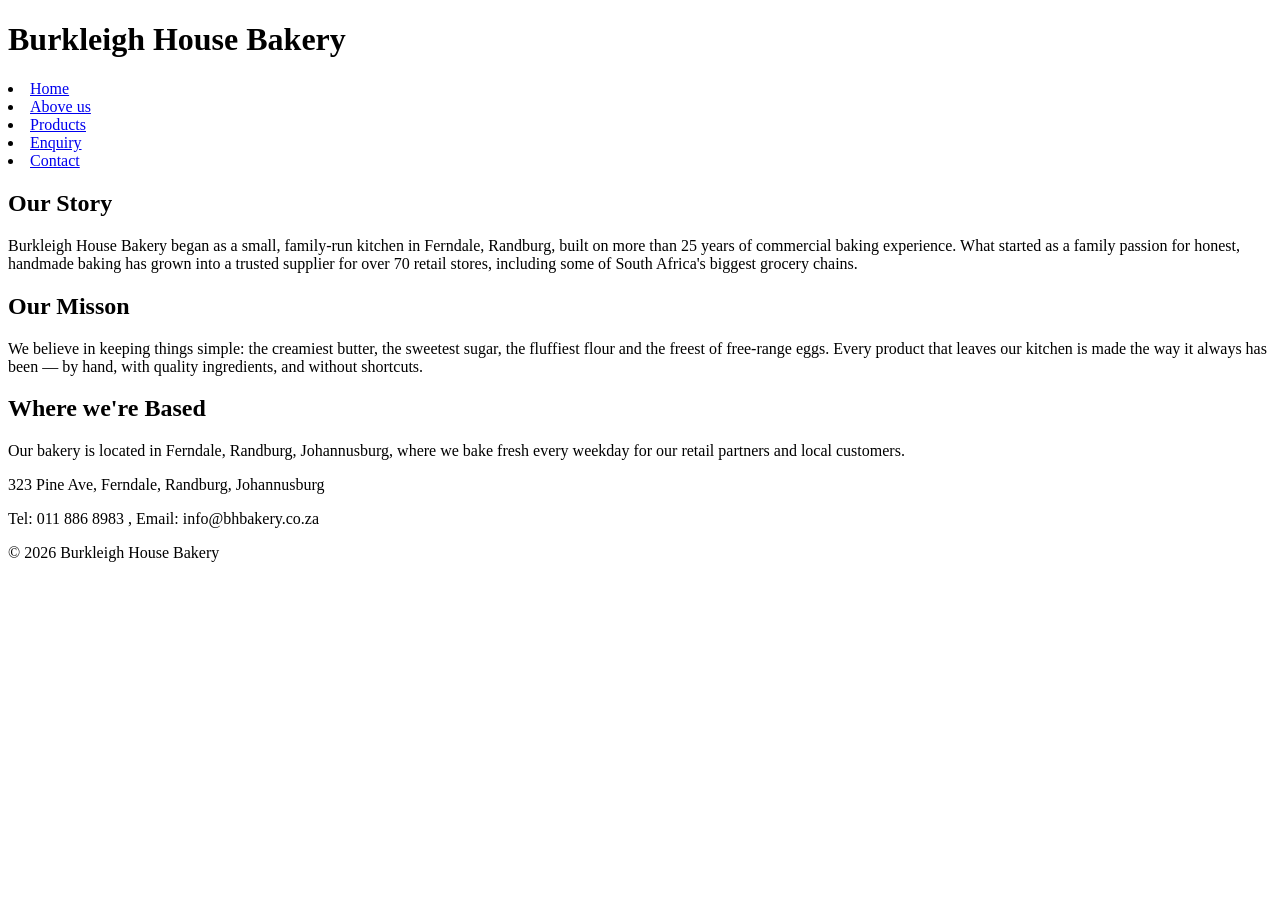
==== WEDE Project/About.html @ a34397e8 "Add files via upload" ====
<!DOCTYPE html>
<html lang="en">
<head>
  <meta charset="UTF-8">
  <meta name="viewport" content="width=device-width,initial-scale=1.0">
  <title>Burkleigh House Bakery, about</title>
</head>
<body>

<header>
  <h1>Burkleigh House Bakery</h1>
  <nav>
    <u1>
      <li><a href="index.html">Home</a></li>
      <li><a href="About.html"> Above us</a></li>
      <li><a href="Products.html">Products</a></li>
      <li><a href="enquiry.html">Enquiry</a></li>
      <li><a href="contact.html">Contact</a></li>
    </u1>
  </nav>
</header>

<main>

  <h2> Our Story</h2>
  <p>
    Burkleigh House Bakery began as a small, family-run kitchen in Ferndale,
    Randburg, built on more than 25 years of commercial baking experience.
    What started as a family passion for honest, handmade baking has grown
    into a trusted supplier for over 70 retail stores, including some of
    South Africa's biggest grocery chains.
  </p>

  <h2>Our Misson</h2>
  <p>
    We believe in keeping things simple: the creamiest butter, the sweetest
    sugar, the fluffiest flour and the freest of free-range eggs. Every
    product that leaves our kitchen is made the way it always has been &mdash;
    by hand, with quality ingredients, and without shortcuts.
  </p>

  <h2>Where we're Based</h2>
  <p>Our bakery is located in Ferndale, Randburg, Johannusburg, where we bake fresh every weekday for our retail partners and local customers.</p>

</main>

<footer>
  <p>323 Pine Ave, Ferndale, Randburg, Johannusburg</p>
  <p> Tel: 011 886 8983 , Email: info@bhbakery.co.za</p>
  <p>&copy; 2026 Burkleigh House Bakery</p>
</footer>
</body>
</html>
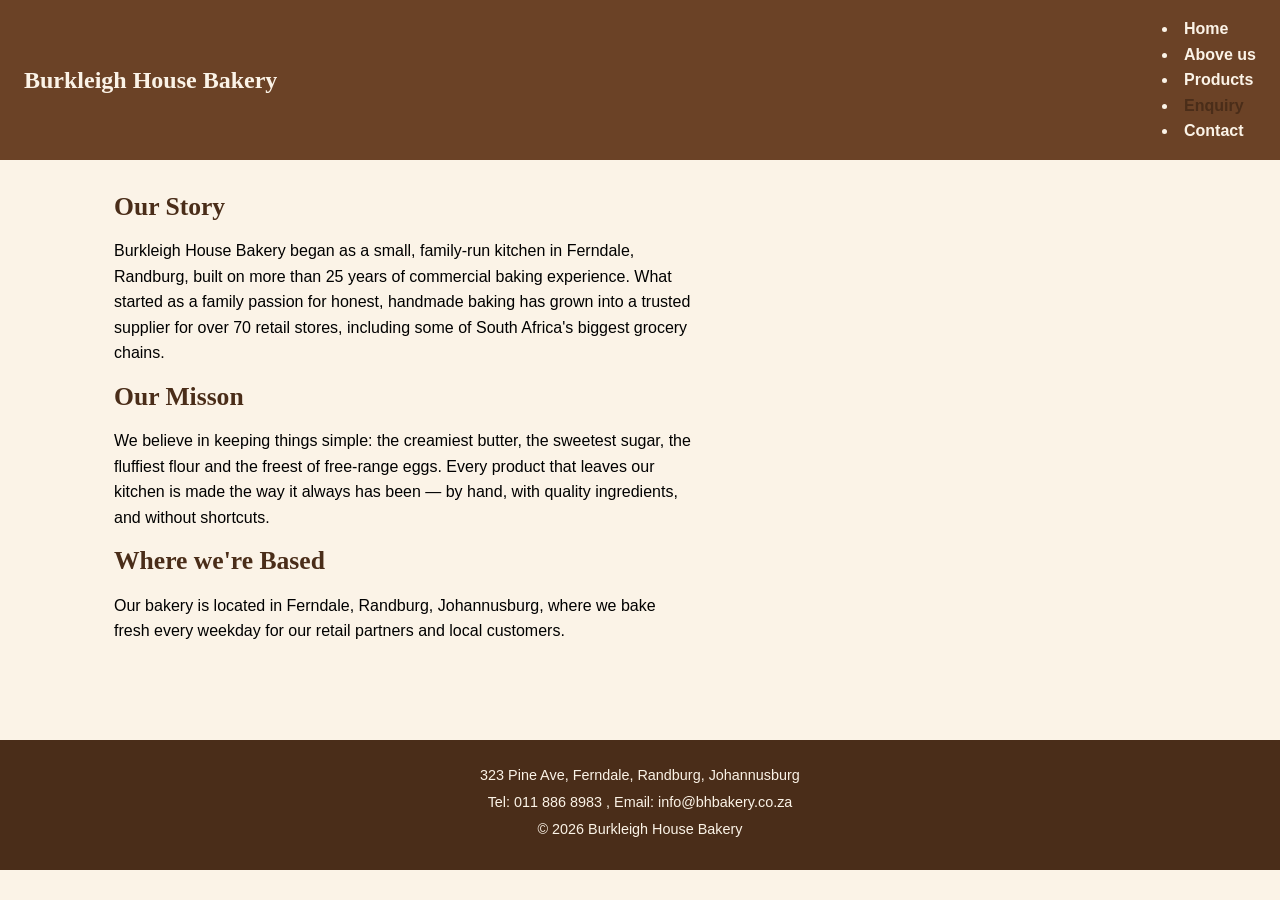
==== commit 6db91915: "Add files via upload" ====
--- a/WEDE Project/About.html
+++ b/WEDE Project/About.html
@@ -4,6 +4,7 @@
   <meta charset="UTF-8">
   <meta name="viewport" content="width=device-width,initial-scale=1.0">
   <title>Burkleigh House Bakery, about</title>
+  <link rel="stylesheet" href="css/style.css">
 </head>
 <body>
 
--- a/WEDE Project/css/style.css
+++ b/WEDE Project/css/style.css
@@ -0,0 +1,248 @@
+/*! HTML5 Boilerplate v9.0.1 | MIT License | https://html5boilerplate.com/ */
+
+/* main.css 3.0.0 | MIT License | https://github.com/h5bp/main.css#readme */
+/*
+ * What follows is the result of much research on cross-browser styling.
+ * Credit left inline and big thanks to Nicolas Gallagher, Jonathan Neal,
+ * Kroc Camen, and the H5BP dev community and team.
+ */
+*, *::before, *::after {
+  margin: 0;
+  padding: 0;
+  box-sizing: border-box;
+}
+/* ==========================================================================
+   1. Base styles: opinionated defaults
+   ========================================================================== */
+:root {
+  /* Colour scheme, defined once so it is easy to change everywhere */
+  --colour-cream: #FBF3E7;
+  --colour-brown: #6B4226;
+  --colour-brown-dark: #4A2D19;
+  --colour-mustard: #D9A441;
+  --font-heading: "Playing Display",Georgia, serif;
+  --font-body: "Open sans", Ariel,sans-serif;
+  --colour-text: #000000;
+}
+
+body {
+  font-family: var(--font-body);
+  font-size: 1rem;
+  line-height: 1.6;
+  color: var(--colour-text);
+  background-color: var(--colour-cream);
+}
+
+a {
+  color: var(--colour-brown);
+  text-decoration: none;
+}
+
+img {
+  /* Basic responsive-image technique: never overflow its container */
+  max-width: 100%;
+  height: auto;
+  display: block;
+}
+
+/* =========================================================
+   2. TYPOGRAPHY
+   ========================================================= */
+h1, h2, h3 {
+  font-family: var(--font-heading);
+  color: var(--colour-brown-dark);
+  line-height: 1.2;
+  margin-bottom: 0.6em;
+}
+
+h1 { font-size: 2rem; }
+h2 { font-size: 1.6rem; }
+h3 { font-size: 1.2rem; }
+
+p {
+  margin-bottom: 1em;
+  max-width: 65ch; /* keeps line length readable */
+}
+
+/* =========================================================
+   3. LAYOUT — header, nav, main container, footer
+   ========================================================= */
+.container {
+  max-width: 1100px;
+  margin: 0 auto;
+  padding: 0 1.5rem;
+}
+
+header {
+  background-color: var(--colour-brown);
+  color: var(--colour-cream);
+  padding: 1rem 1.5rem;
+  display: flex;
+  flex-wrap: wrap;
+  align-items: center;
+  justify-content: space-between;
+}
+
+header h1 {
+  color: var(--colour-cream);
+  font-size: 1.5rem;
+  margin: 0;
+}
+
+nav ul {
+  list-style: none;
+  display: flex;
+  gap: 1.5rem;
+}
+
+nav a {
+  color: var(--colour-cream);
+  font-weight: 600;
+}
+
+nav a:hover,
+nav a:focus {
+  color: var(--colour-mustard);
+}
+
+main {
+  max-width: 1100px;
+  margin: 0 auto;
+  padding: 2rem 1.5rem;
+}
+
+footer {
+  background-color: var(--colour-brown-dark);
+  color: var(--colour-cream);
+  text-align: center;
+  padding: 1.5rem;
+  margin-top: 3rem;
+}
+
+footer p {
+  max-width: none;
+  margin-bottom: 0.3em;
+  font-size: 0.9rem;
+}
+
+/* =========================================================
+   4. VISUAL STYLES — cards, buttons, interactive states
+   ========================================================= */
+#highlights,
+#biscuits, #rusks, #pies, #honey {
+  background: #fff;
+  border-radius: 8px;
+  padding: 1.5rem;
+  margin-bottom: 1.5rem;
+  box-shadow: 0 2px 6px rgba(0, 0, 0, 0.08);
+}
+
+/* Product/highlight sections laid out as a grid on desktop */
+#highlights {
+  display: grid;
+  grid-template-columns: repeat(2, 1fr);
+  gap: 1.5rem;
+  background: none;
+  box-shadow: none;
+  padding: 0;
+}
+
+a[href="enquiry.html"],
+button[type="submit"] {
+  color: var(--colour-cream);
+  color: var(--colour-brown-dark);
+  font-weight: 700;
+  cursor: pointer;
+  transition: background-color 0.2s ease;
+}
+
+a[href="enquiry.html"]:hover,
+button[type="submit"]:hover,
+a[href="enquiry.html"]:focus,
+button[type="submit"]:focus {
+  background-color: var(--colour-brown);
+  color: var(--colour-cream);
+}
+
+button[type="submit"]:active {
+  transform: scale(0.98);
+}
+
+/* =========================================================
+   5. FORMS
+   ========================================================= */
+form {
+  display: flex;
+  flex-direction: column;
+  gap: 0.4rem;
+  max-width: 500px;
+  background: #fff;
+  padding: 1.5rem;
+  border-radius: 8px;
+  box-shadow: 0 2px 6px rgba(0, 0, 0, 0.08);
+}
+
+label {
+  font-weight: 600;
+  margin-top: 0.6rem;
+}
+
+input, select, textarea {
+  padding: 0.6rem;
+  border: 1px solid #ccc;
+  border-radius: 4px;
+  font-family: var(--font-body);
+  font-size: 1rem;
+}
+
+input:focus, select:focus, textarea:focus {
+  outline: 2px solid var(--colour-mustard);
+  border-color: var(--colour-mustard);
+}
+
+button[type="submit"] {
+  margin-top: 1rem;
+  width: fit-content;
+}
+
+/* =========================================================
+   6. RESPONSIVE BREAKPOINTS
+   ========================================================= */
+
+/* Tablet: switch the two-column highlight/product grid to one column */
+@media (max-width: 768px) {
+  #highlights {
+    grid-template-columns: 1fr;
+  }
+
+  header {
+    flex-direction: column;
+    align-items: flex-start;
+  }
+
+  nav ul {
+    margin-top: 0.8rem;
+    gap: 1rem;
+    flex-wrap: wrap;
+  }
+}
+
+/* Mobile: smaller headings, tighter spacing, full-width buttons */
+@media (max-width: 480px) {
+  h1 { font-size: 1.5rem; }
+  h2 { font-size: 1.3rem; }
+  h3 { font-size: 1.1rem; }
+
+  main {
+    padding: 1.5rem 1rem;
+  }
+
+  nav ul {
+    flex-direction: column;
+    gap: 0.6rem;
+  }
+
+  form {
+    padding: 1rem;
+  }
+}
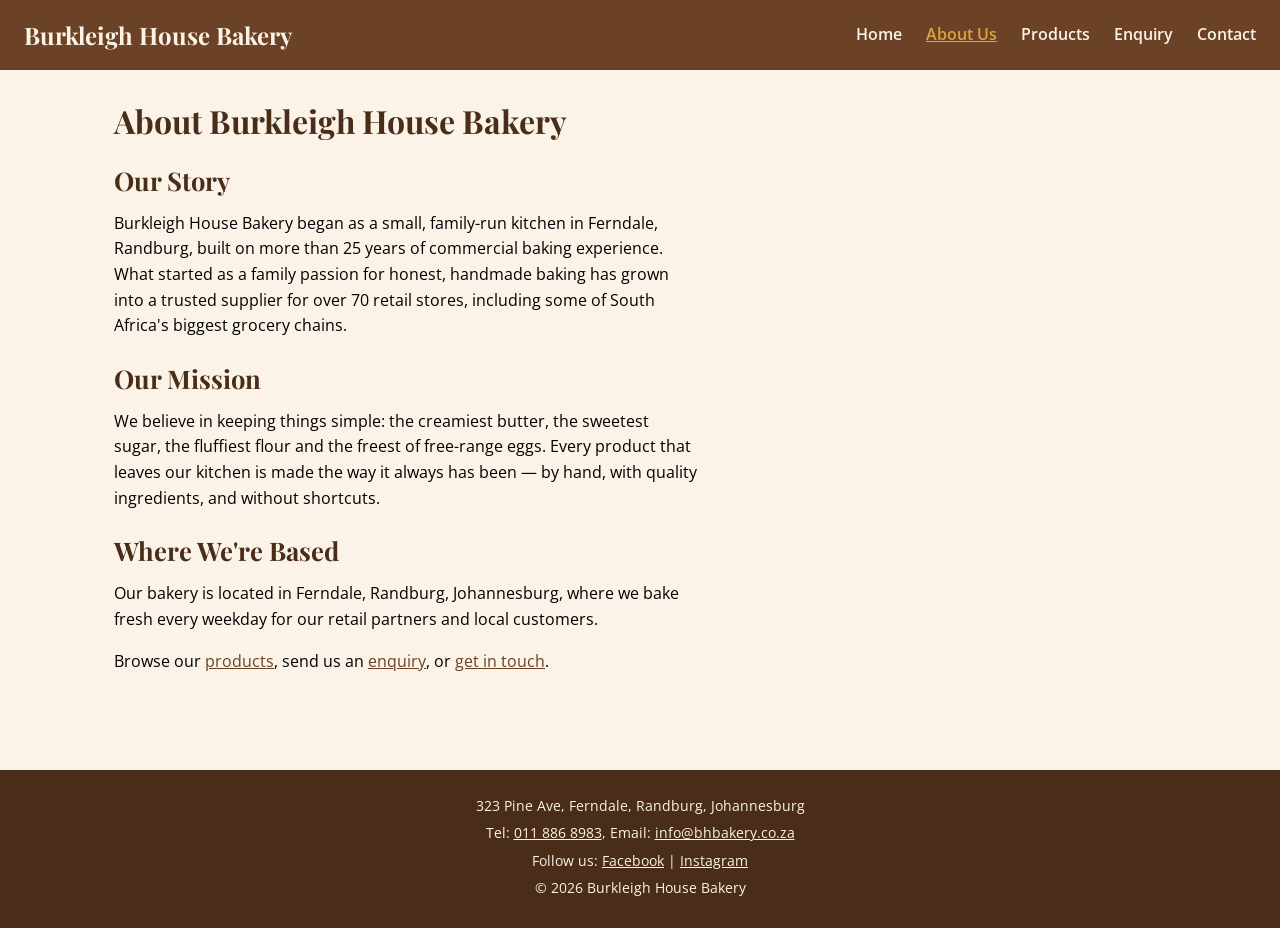
==== commit d9aecbcd: "Add files via upload" ====
--- a/WEDE Project/About.html
+++ b/WEDE Project/About.html
@@ -2,28 +2,36 @@
 <html lang="en">
 <head>
   <meta charset="UTF-8">
-  <meta name="viewport" content="width=device-width,initial-scale=1.0">
-  <title>Burkleigh House Bakery, about</title>
+  <meta name="viewport" content="width=device-width, initial-scale=1.0">
+  <title>About Us | Burkleigh House Bakery, Randburg</title>
+  <meta name="description" content="Learn how Burkleigh House Bakery grew from a family kitchen in Ferndale, Randburg into a supplier for over 70 South African retail stores.">
+  <link rel="preconnect" href="https://fonts.googleapis.com">
+  <link rel="preconnect" href="https://fonts.gstatic.com" crossorigin>
+  <link href="https://fonts.googleapis.com/css2?family=Open+Sans:wght@400;600;700&family=Playfair+Display:wght@700&display=swap" rel="stylesheet">
   <link rel="stylesheet" href="css/style.css">
+  <script src="js/main.js" defer></script>
 </head>
 <body>
 
 <header>
-  <h1>Burkleigh House Bakery</h1>
-  <nav>
-    <u1>
+  <p class="site-name">Burkleigh House Bakery</p>
+  <button type="button" class="menu-btn" id="menu-btn" aria-expanded="false" aria-controls="main-nav">Menu</button>
+  <nav id="main-nav" aria-label="Main">
+    <ul>
       <li><a href="index.html">Home</a></li>
-      <li><a href="About.html"> Above us</a></li>
+      <li><a href="About.html" aria-current="page">About Us</a></li>
       <li><a href="Products.html">Products</a></li>
       <li><a href="enquiry.html">Enquiry</a></li>
       <li><a href="contact.html">Contact</a></li>
-    </u1>
+    </ul>
   </nav>
 </header>
 
 <main>
 
-  <h2> Our Story</h2>
+  <h1>About Burkleigh House Bakery</h1>
+
+  <h2>Our Story</h2>
   <p>
     Burkleigh House Bakery began as a small, family-run kitchen in Ferndale,
     Randburg, built on more than 25 years of commercial baking experience.
@@ -32,7 +40,7 @@
     South Africa's biggest grocery chains.
   </p>
 
-  <h2>Our Misson</h2>
+  <h2>Our Mission</h2>
   <p>
     We believe in keeping things simple: the creamiest butter, the sweetest
     sugar, the fluffiest flour and the freest of free-range eggs. Every
@@ -40,15 +48,24 @@
     by hand, with quality ingredients, and without shortcuts.
   </p>
 
-  <h2>Where we're Based</h2>
-  <p>Our bakery is located in Ferndale, Randburg, Johannusburg, where we bake fresh every weekday for our retail partners and local customers.</p>
+  <h2>Where We're Based</h2>
+  <p>Our bakery is located in Ferndale, Randburg, Johannesburg, where we bake fresh every weekday for our retail partners and local customers.</p>
+  <p>
+    Browse our <a href="products.html">products</a>, send us an
+    <a href="enquiry.html">enquiry</a>, or <a href="contact.html">get in touch</a>.
+  </p>
 
 </main>
 
 <footer>
-  <p>323 Pine Ave, Ferndale, Randburg, Johannusburg</p>
-  <p> Tel: 011 886 8983 , Email: info@bhbakery.co.za</p>
+  <p>323 Pine Ave, Ferndale, Randburg, Johannesburg</p>
+  <p>Tel: <a href="tel:+27118868983">011 886 8983</a>, Email: <a href="mailto:info@bhbakery.co.za">info@bhbakery.co.za</a></p>
+  <p>Follow us:
+    <a href="https://www.facebook.com/" target="_blank" rel="noopener noreferrer">Facebook</a> |
+    <a href="https://www.instagram.com/" target="_blank" rel="noopener noreferrer">Instagram</a>
+  </p>
   <p>&copy; 2026 Burkleigh House Bakery</p>
 </footer>
+
 </body>
 </html>
--- a/WEDE Project/css/style.css
+++ b/WEDE Project/css/style.css
@@ -1,28 +1,23 @@
 /*! HTML5 Boilerplate v9.0.1 | MIT License | https://html5boilerplate.com/ */
 
-/* main.css 3.0.0 | MIT License | https://github.com/h5bp/main.css#readme */
-/*
- * What follows is the result of much research on cross-browser styling.
- * Credit left inline and big thanks to Nicolas Gallagher, Jonathan Neal,
- * Kroc Camen, and the H5BP dev community and team.
- */
 *, *::before, *::after {
   margin: 0;
   padding: 0;
   box-sizing: border-box;
 }
-/* ==========================================================================
-   1. Base styles: opinionated defaults
-   ========================================================================== */
+
+/* =========================================================
+   1. BASE STYLES
+   ========================================================= */
 :root {
-  /* Colour scheme, defined once so it is easy to change everywhere */
   --colour-cream: #FBF3E7;
   --colour-brown: #6B4226;
   --colour-brown-dark: #4A2D19;
   --colour-mustard: #D9A441;
-  --font-heading: "Playing Display",Georgia, serif;
-  --font-body: "Open sans", Ariel,sans-serif;
+  --colour-error: #B00020;
   --colour-text: #000000;
+  --font-heading: "Playfair Display", Georgia, serif;
+  --font-body: "Open Sans", Arial, sans-serif;
 }
 
 body {
@@ -35,14 +30,21 @@
 
 a {
   color: var(--colour-brown);
-  text-decoration: none;
 }
 
 img {
-  /* Basic responsive-image technique: never overflow its container */
   max-width: 100%;
   height: auto;
   display: block;
+}
+
+:focus-visible {
+  outline: 3px solid var(--colour-brown-dark);
+  outline-offset: 2px;
+}
+
+[hidden] {
+  display: none !important;
 }
 
 /* =========================================================
@@ -56,23 +58,17 @@
 }
 
 h1 { font-size: 2rem; }
-h2 { font-size: 1.6rem; }
+h2 { font-size: 1.6rem; margin-top: 1.5rem; }
 h3 { font-size: 1.2rem; }
 
 p {
   margin-bottom: 1em;
-  max-width: 65ch; /* keeps line length readable */
-}
-
-/* =========================================================
-   3. LAYOUT — header, nav, main container, footer
-   ========================================================= */
-.container {
-  max-width: 1100px;
-  margin: 0 auto;
-  padding: 0 1.5rem;
-}
-
+  max-width: 65ch;
+}
+
+/* =========================================================
+   3. LAYOUT: header, nav, main, footer
+   ========================================================= */
 header {
   background-color: var(--colour-brown);
   color: var(--colour-cream);
@@ -83,10 +79,23 @@
   justify-content: space-between;
 }
 
-header h1 {
+.site-name {
+  font-family: var(--font-heading);
+  font-size: 1.5rem;
+  font-weight: 700;
+  margin: 0;
+}
+
+.menu-btn {
+  display: none;
+  background: none;
   color: var(--colour-cream);
-  font-size: 1.5rem;
-  margin: 0;
+  border: 1px solid var(--colour-cream);
+  border-radius: 4px;
+  padding: 0.4rem 0.9rem;
+  font-family: var(--font-body);
+  font-size: 1rem;
+  cursor: pointer;
 }
 
 nav ul {
@@ -98,11 +107,17 @@
 nav a {
   color: var(--colour-cream);
   font-weight: 600;
+  text-decoration: none;
 }
 
 nav a:hover,
-nav a:focus {
+nav a:focus,
+nav a[aria-current="page"] {
   color: var(--colour-mustard);
+}
+
+nav a[aria-current="page"] {
+  text-decoration: underline;
 }
 
 main {
@@ -125,51 +140,216 @@
   font-size: 0.9rem;
 }
 
-/* =========================================================
-   4. VISUAL STYLES — cards, buttons, interactive states
-   ========================================================= */
-#highlights,
-#biscuits, #rusks, #pies, #honey {
-  background: #fff;
-  border-radius: 8px;
-  padding: 1.5rem;
-  margin-bottom: 1.5rem;
-  box-shadow: 0 2px 6px rgba(0, 0, 0, 0.08);
-}
-
-/* Product/highlight sections laid out as a grid on desktop */
+footer a {
+  color: var(--colour-cream);
+}
+
+header :focus-visible,
+footer :focus-visible {
+  outline-color: var(--colour-mustard);
+}
+
+/* =========================================================
+   4. BUTTONS AND CARDS
+   ========================================================= */
+.btn {
+  display: inline-block;
+  background-color: var(--colour-mustard);
+  color: var(--colour-brown-dark);
+  font-family: var(--font-body);
+  font-size: 1rem;
+  font-weight: 700;
+  text-decoration: none;
+  padding: 0.7rem 1.4rem;
+  border: none;
+  border-radius: 4px;
+  cursor: pointer;
+  transition: background-color 0.2s ease;
+}
+
+.btn:hover,
+.btn:focus {
+  background-color: var(--colour-brown);
+  color: var(--colour-cream);
+}
+
+#hero img {
+  border-radius: 8px;
+  margin-bottom: 1rem;
+}
+
+#hero .btn {
+  margin-top: 0.5rem;
+}
+
 #highlights {
   display: grid;
   grid-template-columns: repeat(2, 1fr);
   gap: 1.5rem;
+  margin-top: 2rem;
+}
+
+.card,
+#highlights article {
+  background: #fff;
+  border-radius: 8px;
+  padding: 1.5rem;
+  box-shadow: 0 2px 6px rgba(0, 0, 0, 0.08);
+  transition: transform 0.2s ease, box-shadow 0.2s ease;
+}
+
+.card:hover,
+#highlights article:hover {
+  transform: translateY(-4px);
+  box-shadow: 0 6px 14px rgba(0, 0, 0, 0.15);
+}
+
+#highlights h2 {
+  font-size: 1.2rem;
+  margin-top: 0;
+}
+
+/* =========================================================
+   5. PRODUCTS: search controls, product grid, gallery, lightbox
+   ========================================================= */
+.controls {
+  display: flex;
+  flex-wrap: wrap;
+  gap: 1rem;
+  margin-bottom: 1rem;
+}
+
+.control {
+  display: flex;
+  flex-direction: column;
+  gap: 0.2rem;
+}
+
+.control label {
+  margin-top: 0;
+}
+
+.product-grid {
+  display: grid;
+  grid-template-columns: repeat(auto-fill, minmax(240px, 1fr));
+  gap: 1.5rem;
+}
+
+.card img {
+  border-radius: 6px;
+  margin-bottom: 0.8rem;
+}
+
+.price {
+  font-weight: 700;
+  color: var(--colour-brown);
+}
+
+.gallery {
+  display: grid;
+  grid-template-columns: repeat(auto-fill, minmax(150px, 1fr));
+  gap: 1rem;
+}
+
+.gallery img {
+  width: 100%;
+  aspect-ratio: 3 / 2;
+  object-fit: cover;
+  border-radius: 8px;
+  cursor: pointer;
+  transition: transform 0.2s ease;
+}
+
+.gallery img:hover {
+  transform: scale(1.04);
+}
+
+.lightbox {
+  position: fixed;
+  inset: 0;
+  z-index: 1000;
+  display: flex;
+  flex-direction: column;
+  align-items: center;
+  justify-content: center;
+  padding: 1rem;
+  background: rgba(0, 0, 0, 0.85);
+  animation: fadeIn 0.3s ease;
+}
+
+.lightbox img {
+  width: auto;
+  max-width: 95%;
+  max-height: 80vh;
+  border-radius: 8px;
+}
+
+.lightbox p {
+  color: #fff;
+  margin: 0.8rem 0 0;
+  text-align: center;
+}
+
+.lightbox-close {
+  position: absolute;
+  top: 1rem;
+  right: 1.2rem;
   background: none;
-  box-shadow: none;
-  padding: 0;
-}
-
-a[href="enquiry.html"],
-button[type="submit"] {
-  color: var(--colour-cream);
+  border: none;
+  color: #fff;
+  font-size: 2.5rem;
+  line-height: 1;
+  cursor: pointer;
+}
+
+.lightbox :focus-visible {
+  outline-color: var(--colour-mustard);
+}
+
+/* =========================================================
+   6. ACCORDION
+   ========================================================= */
+.accordion {
+  max-width: 700px;
+}
+
+.acc-btn {
+  display: block;
+  width: 100%;
+  margin-top: 0.5rem;
+  padding: 0.9rem 1rem;
+  text-align: left;
+  font-family: var(--font-body);
+  font-size: 1rem;
+  font-weight: 600;
   color: var(--colour-brown-dark);
-  font-weight: 700;
+  background: #fff;
+  border: 1px solid #ccc;
+  border-radius: 4px;
   cursor: pointer;
   transition: background-color 0.2s ease;
 }
 
-a[href="enquiry.html"]:hover,
-button[type="submit"]:hover,
-a[href="enquiry.html"]:focus,
-button[type="submit"]:focus {
-  background-color: var(--colour-brown);
-  color: var(--colour-cream);
-}
-
-button[type="submit"]:active {
-  transform: scale(0.98);
-}
-
-/* =========================================================
-   5. FORMS
+.acc-btn:hover,
+.acc-btn[aria-expanded="true"] {
+  background-color: var(--colour-mustard);
+}
+
+.acc-panel {
+  padding: 0.8rem 1rem 0;
+  background: #fff;
+  border: 1px solid #ccc;
+  border-top: none;
+  animation: fadeIn 0.3s ease;
+}
+
+@keyframes fadeIn {
+  from { opacity: 0; }
+  to   { opacity: 1; }
+}
+
+/* =========================================================
+   7. FORMS
    ========================================================= */
 form {
   display: flex;
@@ -189,7 +369,7 @@
 
 input, select, textarea {
   padding: 0.6rem;
-  border: 1px solid #ccc;
+  border: 1px solid #767676;
   border-radius: 4px;
   font-family: var(--font-body);
   font-size: 1rem;
@@ -200,34 +380,128 @@
   border-color: var(--colour-mustard);
 }
 
-button[type="submit"] {
+fieldset {
+  display: flex;
+  flex-direction: column;
+  gap: 0.4rem;
+  margin-top: 0.8rem;
+  padding: 0.8rem 1rem;
+  border: 1px solid #767676;
+  border-radius: 4px;
+}
+
+legend {
+  font-weight: 600;
+  padding: 0 0.4rem;
+}
+
+.choice {
+  display: flex;
+  align-items: center;
+  gap: 0.5rem;
+  margin-top: 0;
+  font-weight: 400;
+}
+
+input[type="checkbox"],
+input[type="radio"] {
+  width: 1.1rem;
+  height: 1.1rem;
+  padding: 0;
+  accent-color: var(--colour-brown);
+}
+
+form .btn {
   margin-top: 1rem;
   width: fit-content;
 }
 
-/* =========================================================
-   6. RESPONSIVE BREAKPOINTS
-   ========================================================= */
-
-/* Tablet: switch the two-column highlight/product grid to one column */
+/* Error messages: red text plus a red border, so colour is not the only signal */
+.error {
+  min-height: 1.2em;
+  color: var(--colour-error);
+  font-size: 0.9rem;
+}
+
+input.invalid,
+select.invalid,
+textarea.invalid {
+  border: 2px solid var(--colour-error);
+}
+
+fieldset.invalid {
+  border: 2px solid var(--colour-error);
+}
+
+/* Response panel shown after a valid submit */
+.form-response {
+  max-width: 500px;
+  padding: 1.5rem;
+  background: #fff;
+  border-left: 6px solid var(--colour-mustard);
+  border-radius: 8px;
+  box-shadow: 0 2px 6px rgba(0, 0, 0, 0.08);
+  animation: fadeIn 0.3s ease;
+}
+
+.form-response h2 {
+  margin-top: 0;
+}
+
+.resp-summary dt {
+  margin-top: 0.6rem;
+  font-weight: 600;
+}
+
+.resp-summary dd {
+  margin-left: 0;
+}
+
+.form-response .btn {
+  margin: 1.2rem 0.5rem 0 0;
+}
+
+/* =========================================================
+   8. MAP
+   ========================================================= */
+#map {
+  height: 320px;
+  max-width: 700px;
+  border-radius: 8px;
+  margin-bottom: 1.5rem;
+}
+
+/* =========================================================
+   9. RESPONSIVE BREAKPOINTS
+   ========================================================= */
+
+/* Tablet: one-column highlights, menu button replaces the nav bar */
 @media (max-width: 768px) {
   #highlights {
     grid-template-columns: 1fr;
   }
 
-  header {
+  .menu-btn {
+    display: block;
+  }
+
+  header nav {
+    width: 100%;
+  }
+
+  nav ul {
+    display: none;
     flex-direction: column;
-    align-items: flex-start;
-  }
-
-  nav ul {
+    gap: 0.6rem;
     margin-top: 0.8rem;
-    gap: 1rem;
-    flex-wrap: wrap;
-  }
-}
-
-/* Mobile: smaller headings, tighter spacing, full-width buttons */
+  }
+
+  nav.open ul {
+    display: flex;
+  }
+}
+
+/* Mobile: smaller headings, tighter spacing, one product per row */
 @media (max-width: 480px) {
   h1 { font-size: 1.5rem; }
   h2 { font-size: 1.3rem; }
@@ -237,12 +511,19 @@
     padding: 1.5rem 1rem;
   }
 
-  nav ul {
-    flex-direction: column;
-    gap: 0.6rem;
+  .product-grid {
+    grid-template-columns: 1fr;
   }
 
   form {
     padding: 1rem;
   }
 }
+
+/* Respect people who turn animations off in their device settings */
+@media (prefers-reduced-motion: reduce) {
+  * {
+    animation: none !important;
+    transition: none !important;
+  }
+}
